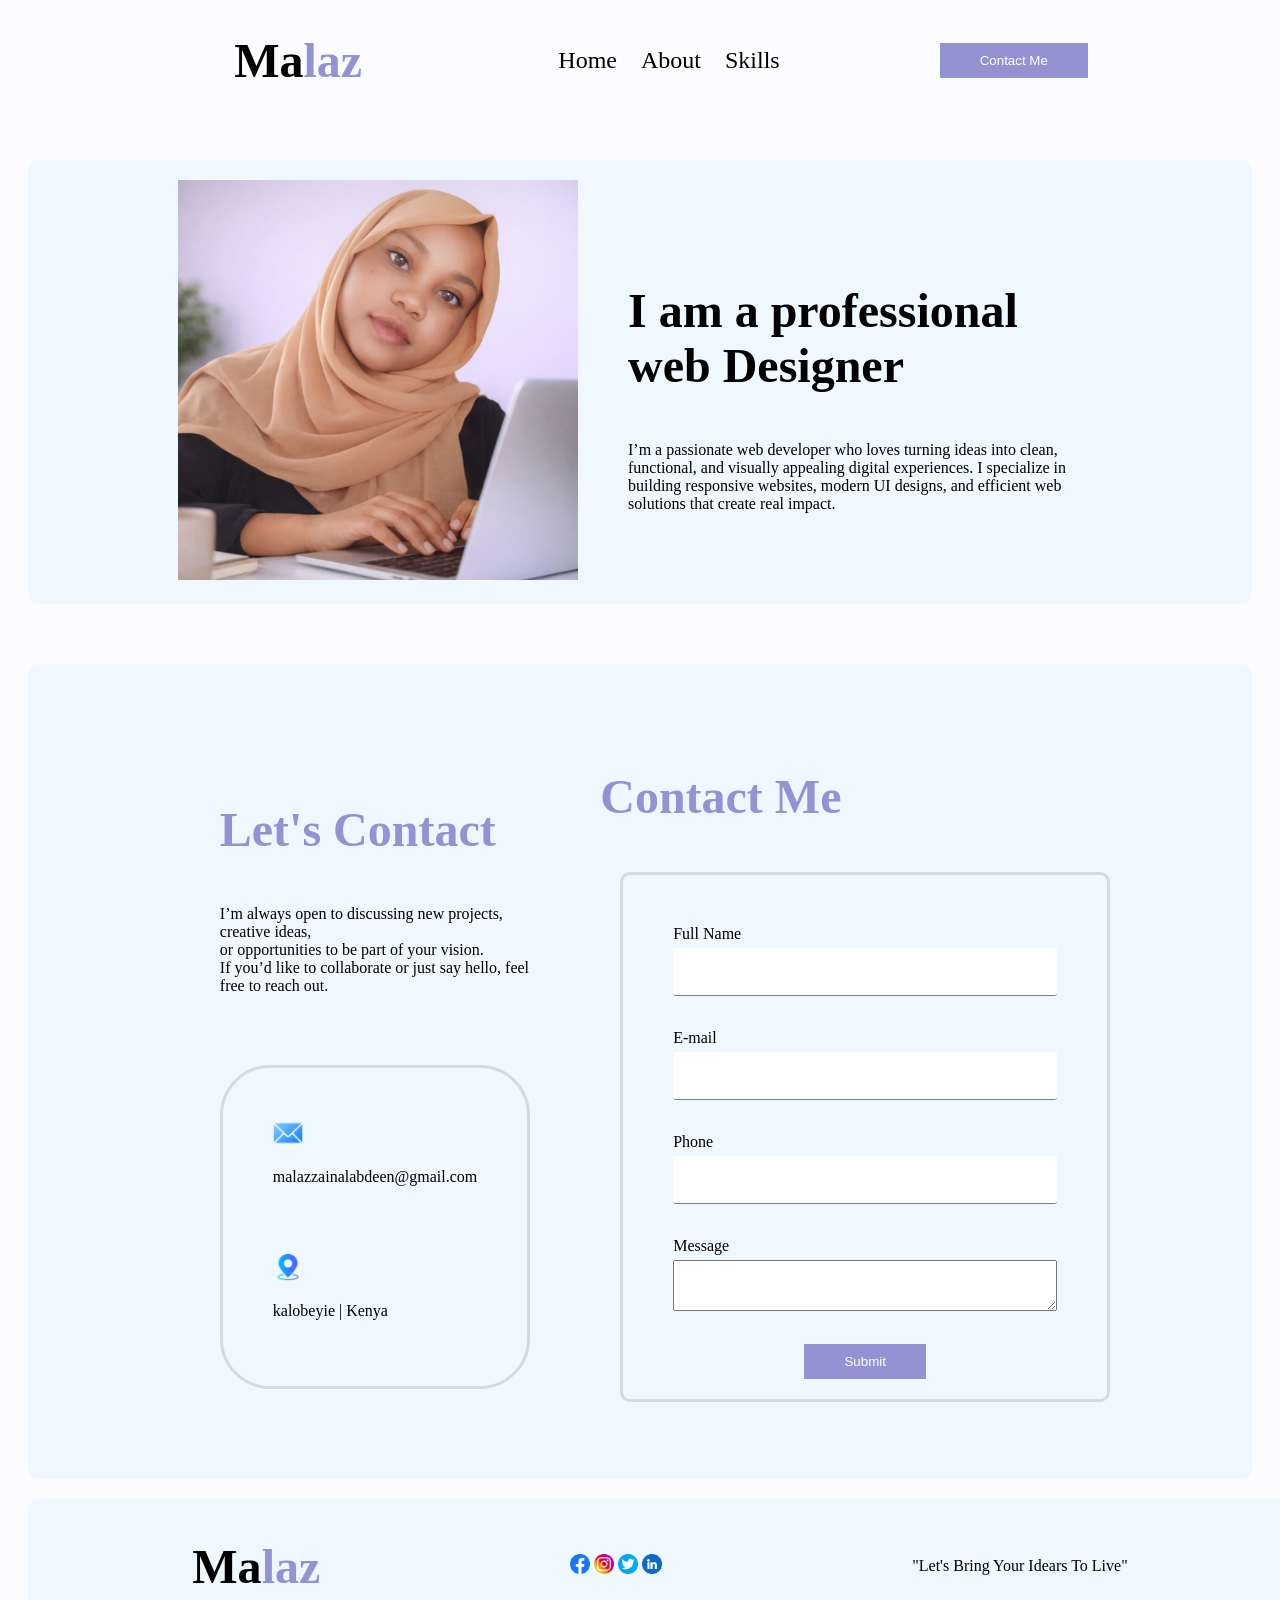
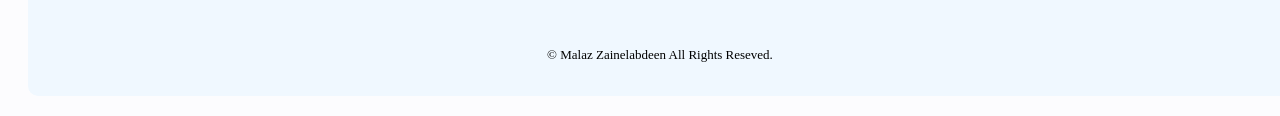
==== About-me.html @ 18578d15 "Add files via upload" ====
<!DOCTYPE html>
<html lang="en">
    <head>
        <meta charset="UTF-8">
        <meta name="viewport" content="width=device-width, initial-scale=1.0">
        <link rel="stylesheet" href="portofollio.css">
       <link href="https://cdn.jsdelivr.net/npm/aos@2.3.4/dist/aos.css" rel="stylesheet">
        <title>About Me</title>
    </head>
    <body class="body">
        <!-- Header section start -->
        <header class="container" data-aos="fade-down">
             <div class="logo">
                <h2>Ma<span class="logo-span">laz</span></h2>
            </div>
            <div class="menus-container">
                <div class="nav-bar">
                    <a href="#home">Home</a>
                    <a href="file:///C:/Users/mlz/OneDrive/Desktop/portfolio/About-me.html">About</a>
                    <a href="#skills">Skills</a>
                </div>
                <div class="div">
                     <a href="About-me.html#contact-id"><button class="btn">Contact Me</button></a>
                </div>
            </div>
        </div>

        </header>

        <!--== Header section ends ==-->


         <!--== about section start ==-->

        <section class="aboutcontainer" id="about">

            <div class="about_section">

                <div class="img-div">
                        <img src="./my-image.png" height="400" width="400">
                </div>

            <!-- <div class="icon_container">
                <a href="#"><img src="facebook (1).png" height="20" width="20"></a>
                <a href="#"><img src="social.png" height="20" width="20"></a>
                <a href="#"><img src="twitter (1).png" height="20" width="20"></a>
                <a href="#"><img src="linkedin (1).png" height="20" width="20"></a>
            </div>     -->

            </div>
            
            <div class="about-details">
                <h3>I am a professional <br><span>web Designer</span></h3>
                <p>I’m a passionate web developer who loves turning ideas into clean, functional, and visually appealing digital experiences. I specialize in building responsive websites, modern UI designs, and efficient web solutions that create real impact.</p>
                <!-- <button class="btn">Get in Touch</button>
                <button class="cv-btn">Download CV</button> -->
            </div>
        </section>
        <!--== about section ends ==-->


          <!--== contact section start ==-->

        <section class="contact-section" id="contact-id" data-aos="fade-down">
            <div class="contact">
                    <div class="lets-contact">

                    <div class="text">
                        <h3>Let's Contact</h3>
                        <p>I’m always open to discussing new projects, creative ideas, <br>or opportunities to be part of your vision.<br>If you’d like to collaborate or just say hello, feel free to reach out.</p>
                    </div>

                    <div class="contact-icons">

                        <div class="mail-loc">

                            <div class="email">
                                <img src="mail (1).png">
                                <p>malazzainalabdeen@gmail.com</p>
                            </div>

                            <div class="loc">
                                <img src="location.png">
                                <p>kalobeyie | Kenya</p>
                            </div>
                            
                        </div>

                        <!-- <div class="face-whats">
                            <div class="facebook">
                                <img src="facebook (1).png">
                                <p>malaz zainelabdeen</p>
                            </div>

                            <div class="whatsapp">
                                <img src="whatsapp.png">
                                <p>+254 103 190 149</p>
                            </div>

                        </div> -->

                    </div>
                </div>


                <div class="contact-me">
                    <h3>Contact Me</h3>
                    <form class="form">
                    <div class="f-elem">
                            <div class="name input-div">
                                <label for="name" id="label"> Full Name</label>
                                <input type="text" id="name"><br>
                            </div>
                            <div class="form-email input-div">
                                <label for="mail" id="label"> E-mail</label>
                                <input type="email" id="mail"><br>
                            </div>
                            <div class="phone input-div">
                                <label for="tel" id="label"> Phone</label>
                                <input type="tel" id="tel" ><br>
                            </div>
                            <div class="ms input-div">
                                <label for="massige" id="label"> Message</label>
                                <textarea rows="5" id="massige"> </textarea><br>
                            </div>
                            <button type="submit" class="btn" id="fr-btn">Submit</button>
                    </div>
                    </form>

                </div>

            </div>
           
        </section>

        <!-- contact section end -->




        <!--== footer section start ==-->

        <section class="footer" data-aos="fade-up">
            <div class="logo-contact">

                <div class="logo">
                    <h2>Ma<span class="logo-span">laz</span></h2>
                </div>

                <div class="footer-contact">
                    <a href="#"><img src="facebook (1).png" height="20" width="20"></a>
                    <a href="#"><img src="social.png" height="20" width="20"></a>
                    <a href="#"><img src="twitter (1).png" height="20" width="20"></a>
                    <a href="#"><img src="linkedin (1).png" height="20" width="20"></a>
                </div>

                <div class="footer-p">
                    <p>"Let's Bring Your Idears To Live"</p>
                </div>
            </div>
           

            <div class="c">
              <p>&copy; Malaz Zainelabdeen All Rights Reseved.</p> 
            </div>
            
            
           

        </section>

        <!-- footer section end -->


        <script src="https://cdn.jsdelivr.net/npm/aos@2.3.4/dist/aos.js"></script>
        <script>
        AOS.init({ duration: 1000 }); // animation duration in ms
        </script> 

    </body>
</html>
---- portofollio.css ----
*{
padding:80 ;
margin: 80;
}
.body{
    background-color: rgb(252, 252, 254);
}
/* header start */
.container{
    display :flex ;
    justify-content:space-evenly;
    height: 80px;
    align-items: center;
    padding: 0 20px;
    margin: 20px;
    width: 97%;
}
html{
    scroll-behavior: smooth;
}

.logo h2{
    font-size: 3rem;
}

.logo-span{
    color: rgb(147, 147, 211);
}

.menus-container{
    display: flex;
    gap: 150px;
    height: 60px;
    align-items: center ;
}
.nav-bar a{

    text-decoration: none;
    padding:10px;
    font-size: 1.5rem;
    color:black;
    transition: all 0.3s ease-in-out;
}

.nav-bar a:hover{
    text-decoration: underline;
}

.btn{
    border: none;
    background-color: rgb(147, 147, 211);
    color: white;
    padding:10px 40px;
    transition:all 0.5s ease-out ;

}
.btn:hover{
    background-color: rgb(226, 226, 235);
    border: solid 2px rgb(147, 147, 211);
    color:black;
}

/* landing section start */

.landing-section-container{
    margin-bottom: 70px;
    height: 80vh;
    display: flex;
    background-color: aliceblue;
    padding: 20px 150px;
    align-items: center;
    border-radius: 10px;
    margin: 20px;
    gap: 70px;
}

.personal-details p{
margin: 20px;
margin-bottom: 20px
;
}

#personal-details-btn{
    margin-left: 20px;
    margin-top: 40px;
}
.dtail-div{
    display: flex;
    flex-direction: column;
    gap: 50px;
    
}
.dtail-div h3{
    margin: 22px;
}
.name-span{
    font-size: 2rem;
    color: rgb(147, 147, 211);
    margin: 20px;
    margin-left:0px;
}



/* .personal-exp{
    height: 40px;
    width: 400px;
    
    justify-content: space-evenly;
    background-color:rgb(221, 221, 227);
    display: flex;
   gap: 100px;
   margin: 20px;
   align-items: center;
   border:solid 2px;
} */

/* landing section end */


/* about section start*/
.cv-btn{ 
    border: solid 2xp rgb(147, 147, 211);
    background-color:  rgb(241, 241, 213);
    color: black;
    padding:10px 40px;
   transition:all 0.5s ease-out ;
}

.cv-btn:hover{
    background-color: rgb(221, 221, 227);
    border: solid 2px rgb(147, 147, 211);
    color: black;
    padding: 12px 43px;

}
.aboutcontainer{
display: flex;
background-color: aliceblue;
padding: 80px;
height: auto;
width: auto;
align-items: center;
padding: 20px;
text-decoration: none;
gap: 50px;
justify-content: space-evenly;
 border-radius: 10px;
 margin: 20px;
 margin-top: 60px;
  padding: 20px 150px;
 }

.about-details h3{
font-size: 3rem;
margin-bottom: 10;
}

/* about section end */

/* serviecs section start */

.services-section{
    display: flex;
    flex-direction: column;
    justify-content: center;
    align-items: center;
    height: auto;
    width: auto;
   background-color: aliceblue;
    margin-top: 60px;
     border-radius: 10px;
     margin: 20px;
      padding: 20px 100px;
}

.services h5{
    font-size: 2rem;
    /* font-family: sans-serif; */
    font-weight: 600;
    text-align: center;
    color:  rgb(147, 147, 211);
}

.services h2{
     font-size: 1.5rem;
    /* font-family: sans-serif; */
    font-weight: 500;
    text-align: left;
    margin-left: 40px;
}

.services-cards{
    display: flex;
    flex-direction: row;
    justify-content: center;
    align-items: center;
    gap: 20px;
    margin: 0 40px;
    
   
}

.services-cards .card{
    display: flex;
    flex-direction: column;
    padding-top: 20px ;
    padding-bottom: 20px;
    padding-left: 20px;
    padding-right: 20px;
    box-shadow: 0px 0 10px rgb(94, 90, 90);
     background-color: aliceblue;
     height: 140px;
     width: 300px;
}
.card h3{
    font-size: 18px;
    font-weight: 500;
   

}

.card p{
    font-size: 14px;
    font-weight: 500;
    /* font-family: sans-serif; */
    letter-spacing: 1px;
}

/* servieces section end */

/* portfolio section start */

.portfolio-section{
    padding-top: 100px;
    display: flex;
    flex-direction: column;
    height: 120vh;
    align-items: center;
    justify-content: center;
    background-color:aliceblue ;
    border-radius: 50px;
     border-radius: 10px;
     margin: 20px;
     margin-top: 60px;
      padding: 40px 50px;
      height: auto;
      width: 97%;

}
.portfolio-section h2{
    font-size: 1.2rem;
}
.portfolio-section  h5{
font-size: 2rem;
color: rgb(147, 147, 211);
}


.porfolio-container{
    display: flex;
    flex-direction: column;
    gap: 50px;
}

.porfolio-container img{
    width: 300px;
    height: 300px;
    box-shadow: 0px 0 10px rgba(0,0,0, 0.2 );
    border-radius: 50px;
}
.group-1, .group-2{
    display: flex;
    flex-direction: row;
    gap: 20px;
}

/* portfolio section end */

/* skills section start */

.skills-section img{
    width: 80px;
    height: 80px;
}   

.skills-section {
    display: flex;
    flex-direction: row;
    justify-content: center;
    height: auto;
    align-items: center;
     background-color: aliceblue;
    padding: 80px;
    margin: 20px;
    margin-top: 60px;
     border-radius: 10px;
      padding: 20px 150px;
      gap: 100px;
    
}

.skills-container{
    display: flex;
    flex-direction: column;
    padding: 20px;
    gap: 20px;
}


.ui-ux-icon img , .web-design-icon img, .web-dev-icon img{
    display: flex;
    justify-content: center;
     width: 100px;
     height: 100px;
     border: solid 3px rgb(93, 172, 241);
     border-radius: 50px;
     border-radius: 50;   
     width: 50px;
     height: 50px;
     margin-bottom: 20px 0;
    }
.ui-ux , .web-design , .web-dev{
    background-color: aliceblue;
    padding:20px ;
    box-shadow: 0px 0 10px rgb(94, 90, 90);
}

.tools-container{
    display: flex;
    flex-direction: column;
}

.tools{
    display: flex;
    gap: 60px;
    flex-direction: column;
}

.tools-container h2{
 margin-bottom: 20px;
    color: rgb(147, 147, 211);
}

.ui-ux-tool, .html-tool, .css-tool, .elemnter{
    display: flex;
    flex-direction: row;
    gap: 30px;
}

.ui-ux-tool img, .html-tool img, .css-tool img, .elemnter img{
    width: 80px;
    height: 80px;
    border-radius: 5px;
    border-radius: 50%;
}

.tool-bar{
    width: 100%;
    height:20px ;
    border: 1px solid rgb(93, 172, 241);
    border-radius: 30px;
    font-size: 1.1rem;
}
.bar1{
    width: 70%;
    height: 100%;
    padding-left: 10px;
    border-radius: 30px;
     background-color: rgb(93, 172, 241);
}
.bar2{
    width: 80%;
    height: 100%;
    padding-left: 10px;
    border-radius: 30px;
     background-color: rgb(93, 172, 241);
}
.bar3{
    width: 50%;
    height: 100%;
    padding-left: 10px;
    border-radius: 30px;
     background-color: rgb(93, 172, 241);
}
.bar4{
    width: 70%;
    height: 100%;
    padding-left: 10px;
    border-radius: 30px;
     background-color: rgb(93, 172, 241);
}


/* skills section end */

/* contact section start */

.contact{
    display: flex;
    flex-direction: row;
    justify-content: center;
    height: auto;
    align-items: center;
    background-color: aliceblue;
    padding: 20px;
    margin: 20px;
    margin-top: 60px;
    border-radius: 10px;
    padding: 20px 150px;
}

.contact-icons{
    display: flex;
    flex-direction: column;
    padding:  50px;
    border: solid rgb(208, 219, 228);
     border-radius: 50px; 
    gap: 20px;
}

.whatsapp img, .email img, .loc img, .facebook img{
    width: 30px;
    height: 30px;
}

.lets-contact{
    justify-content: center;
    height: auto;
    padding: 50px;
    margin: 20px;
    
}

.mail-loc{
      display: flex;
    flex-direction: column;
    gap: 50px;
}

.face-whats{
    display: flex;
    flex-direction: row;
    gap: 130px;
}
.text{
    gap: 100px;
    margin-bottom: 70px;

}
.text h3{
    color: rgb(147, 147, 211);
    font-size: 3rem;
    margin-top: 20;
}

.form{
    border: solid rgb(208, 219, 228);
    border-radius: 10px;
    justify-content: center;
    height: auto;
    width: 30vw;
    align-items: center;
    padding: 50px 50px 0 ;
    margin: 20px;
    margin-top: 20px;
}

.contact-me h3{
    color: rgb(147, 147, 211);
    font-size: 3rem;
}


.f-elem{
    display: flex;
    justify-content: center;
    align-items: center;
    flex-direction: column;
    margin-bottom: 20px;
    gap: 10px;
    
}

.label {
    display: block;
    margin-bottom: 5px;
    font-weight: bold;
    padding: 10px;
}

.name, .phone, .form-email, .ms{
    width: 100%;
    display: flex;
    flex-direction: column;
    gap: 5px;


}


#fr-btn{
    margin-top: 0px;
}

#name{
    height: 5vh;
} 
#massige{
height: 5vh;
}

#mail{
height: 5vh;
}

#tel{
height: 5vh;
}

.input-div input{
    border: 0;
border-bottom: 1px solid gray;
outline: 0;
border-radius: 3px;
}

/* contact section end */

/* footer section start */

.footer{
    display: flex;
    flex-direction: column;
    justify-content: center;
    align-items: center;
    background-color: aliceblue;
    margin: 20px;
    height: auto;
    width: 100%;
    padding-top: 0px;
     border-radius: 10px;
}

.logo-contact{
    display: flex;
    flex-direction: row;
    justify-content: space-evenly;
    align-items: center;
    gap: 250px;
}

.c{
    display: flex;
    justify-content: center;
    align-items: center;
    margin-bottom: 20px;
    font-size:small;
}

/* footer section end */

/* Responsive Disign */
@media(max-width:768px){
.nav-bar a{
    font-size: .4rem;
    
}
.logo h2{
font-size: 1rem;
}

.menus-container{
  padding: 0px;
    gap: 1px;
  
}

.btn{

    padding:3px 10px;

}

.landing-section-container{
    flex-direction: column;
    width: 100%;
}

.aboutcontainer{
 flex-direction: column;
    width: 100%;
}

.services-section{
 flex-direction: column;
    width: 100%;
}

.porfolio-container img{
    width: 200px;
    height: 200px;

}
.group-1, .group-2{
    flex-direction: column;
}

.skills-section{
 flex-direction: column;
    width: 100%;

}

.services-cards{
    flex-direction: column;
   
}
.contact{
 flex-direction: column;

}

.footer{
 flex-direction: column;

}
.logo-contact{
    gap: 60px;

}
}
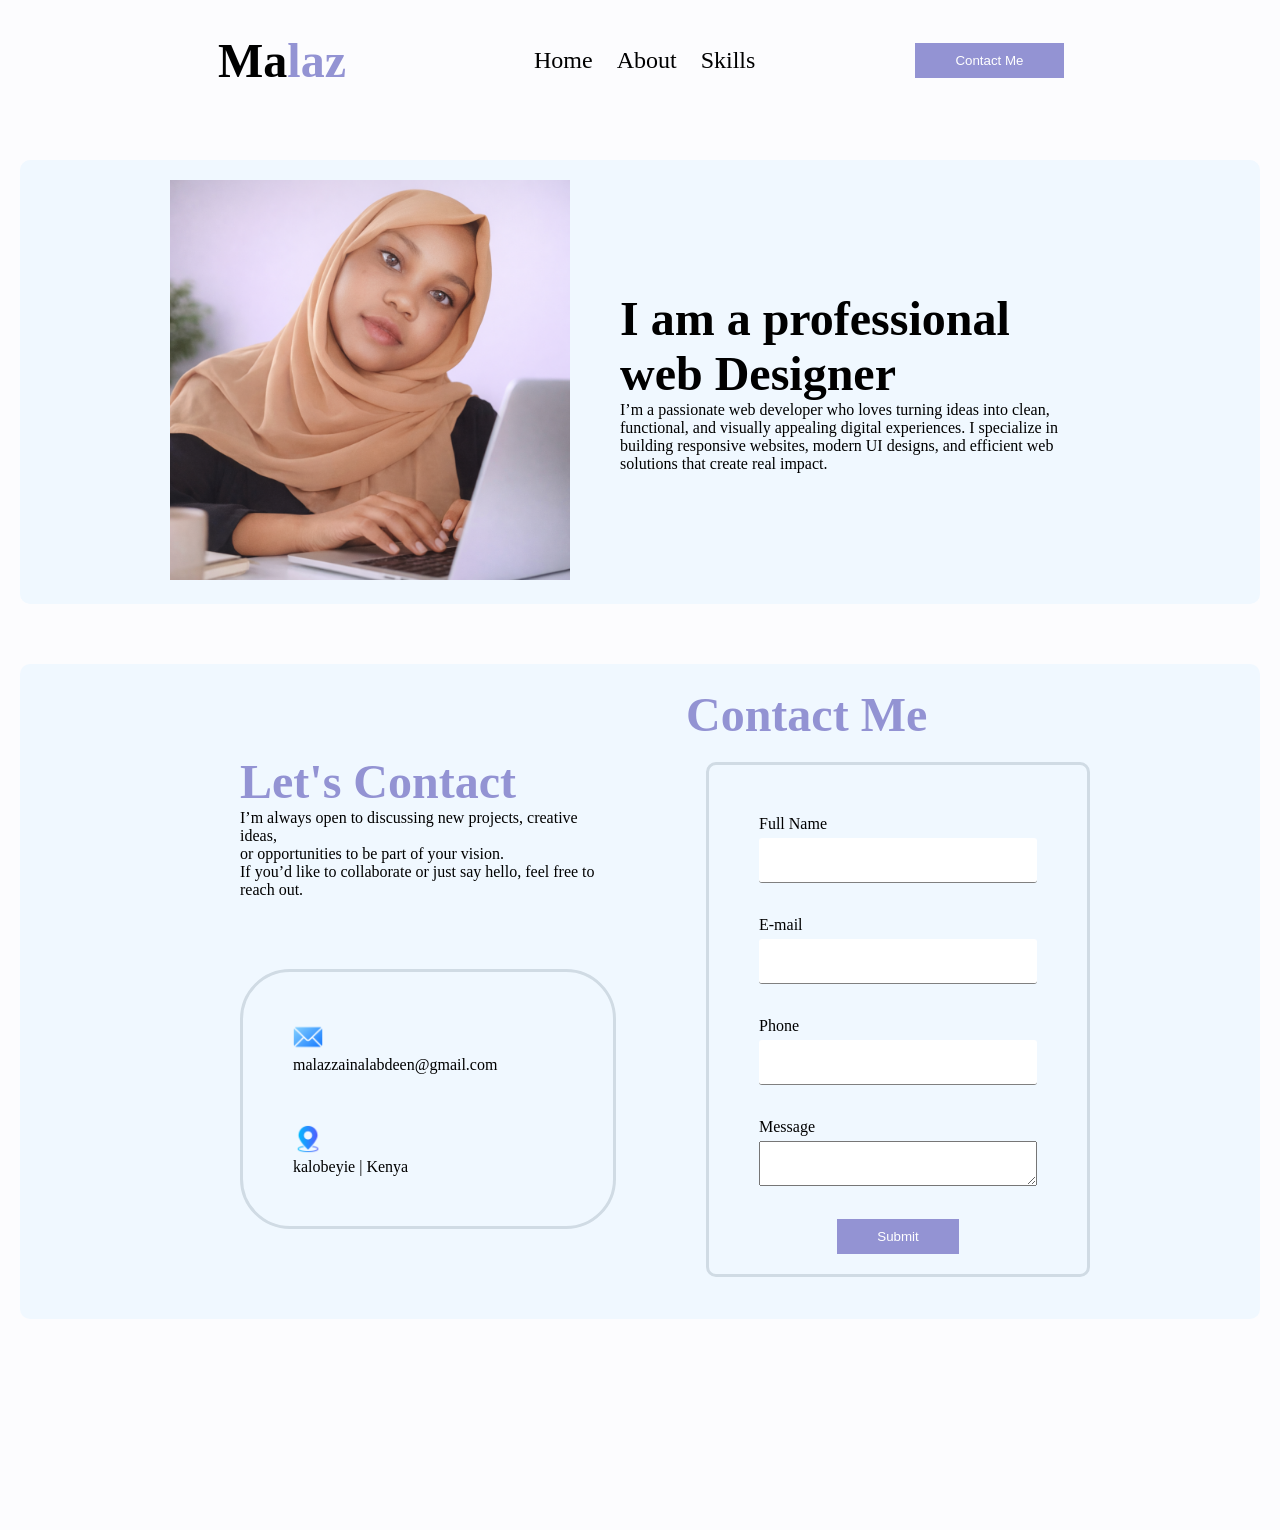
==== commit d81581e7: "Fix HTML formatting and structure" ====
--- a/About-me.html
+++ b/About-me.html
@@ -15,15 +15,14 @@
             </div>
             <div class="menus-container">
                 <div class="nav-bar">
-                    <a href="#home">Home</a>
-                    <a href="file:///C:/Users/mlz/OneDrive/Desktop/portfolio/About-me.html">About</a>
-                    <a href="#skills">Skills</a>
+                    <a href="index.html">Home</a>
+                    <a href="About-me.html">About</a>
+                    <a href="Skills.html">Skills</a>
                 </div>
                 <div class="div">
                      <a href="About-me.html#contact-id"><button class="btn">Contact Me</button></a>
                 </div>
             </div>
-        </div>
 
         </header>
 
@@ -178,4 +177,4 @@
         </script> 
 
     </body>
-</html>+</html>
--- a/portofollio.css
+++ b/portofollio.css
@@ -1,6 +1,7 @@
 *{
-padding:80 ;
-margin: 80;
+margin: 0;
+    padding: 0;
+    box-sizing: border-box;
 }
 .body{
     background-color: rgb(252, 252, 254);
@@ -629,4 +630,4 @@
     gap: 60px;
 
 }
-}+}
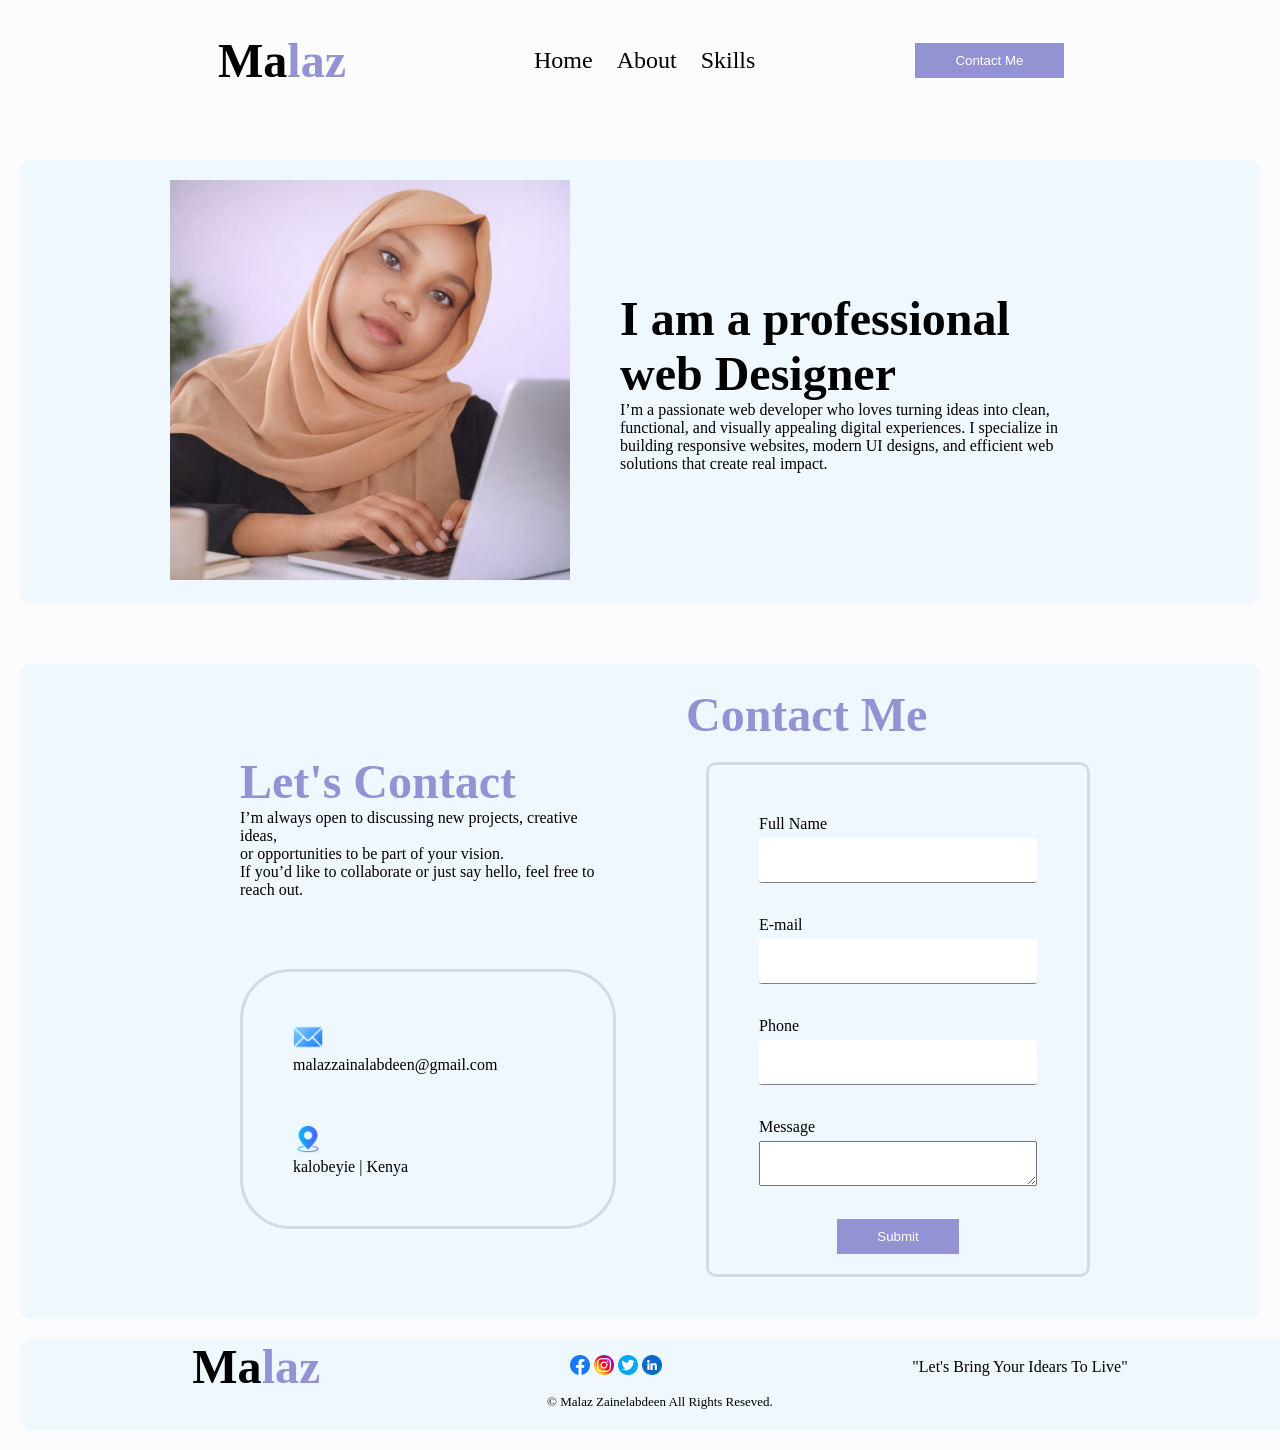
==== commit 8d5ac5b4: "Fix HTML formatting issues in About-me.html" ====
--- a/About-me.html
+++ b/About-me.html
@@ -139,7 +139,7 @@
 
         <!--== footer section start ==-->
 
-        <section class="footer" data-aos="fade-up">
+        <section class="footer" >
             <div class="logo-contact">
 
                 <div class="logo">
--- a/portofollio.css
+++ b/portofollio.css
@@ -561,6 +561,23 @@
 
 /* footer section end */
 
+
+    .container{
+    position: relative;
+    z-index: 1000;
+}
+
+.nav-bar{
+    position: relative;
+    z-index: 1001;
+}
+
+.nav-bar a{
+    position: relative;
+    z-index: 1002;
+}
+    
+
 /* Responsive Disign */
 @media(max-width:768px){
 .nav-bar a{
